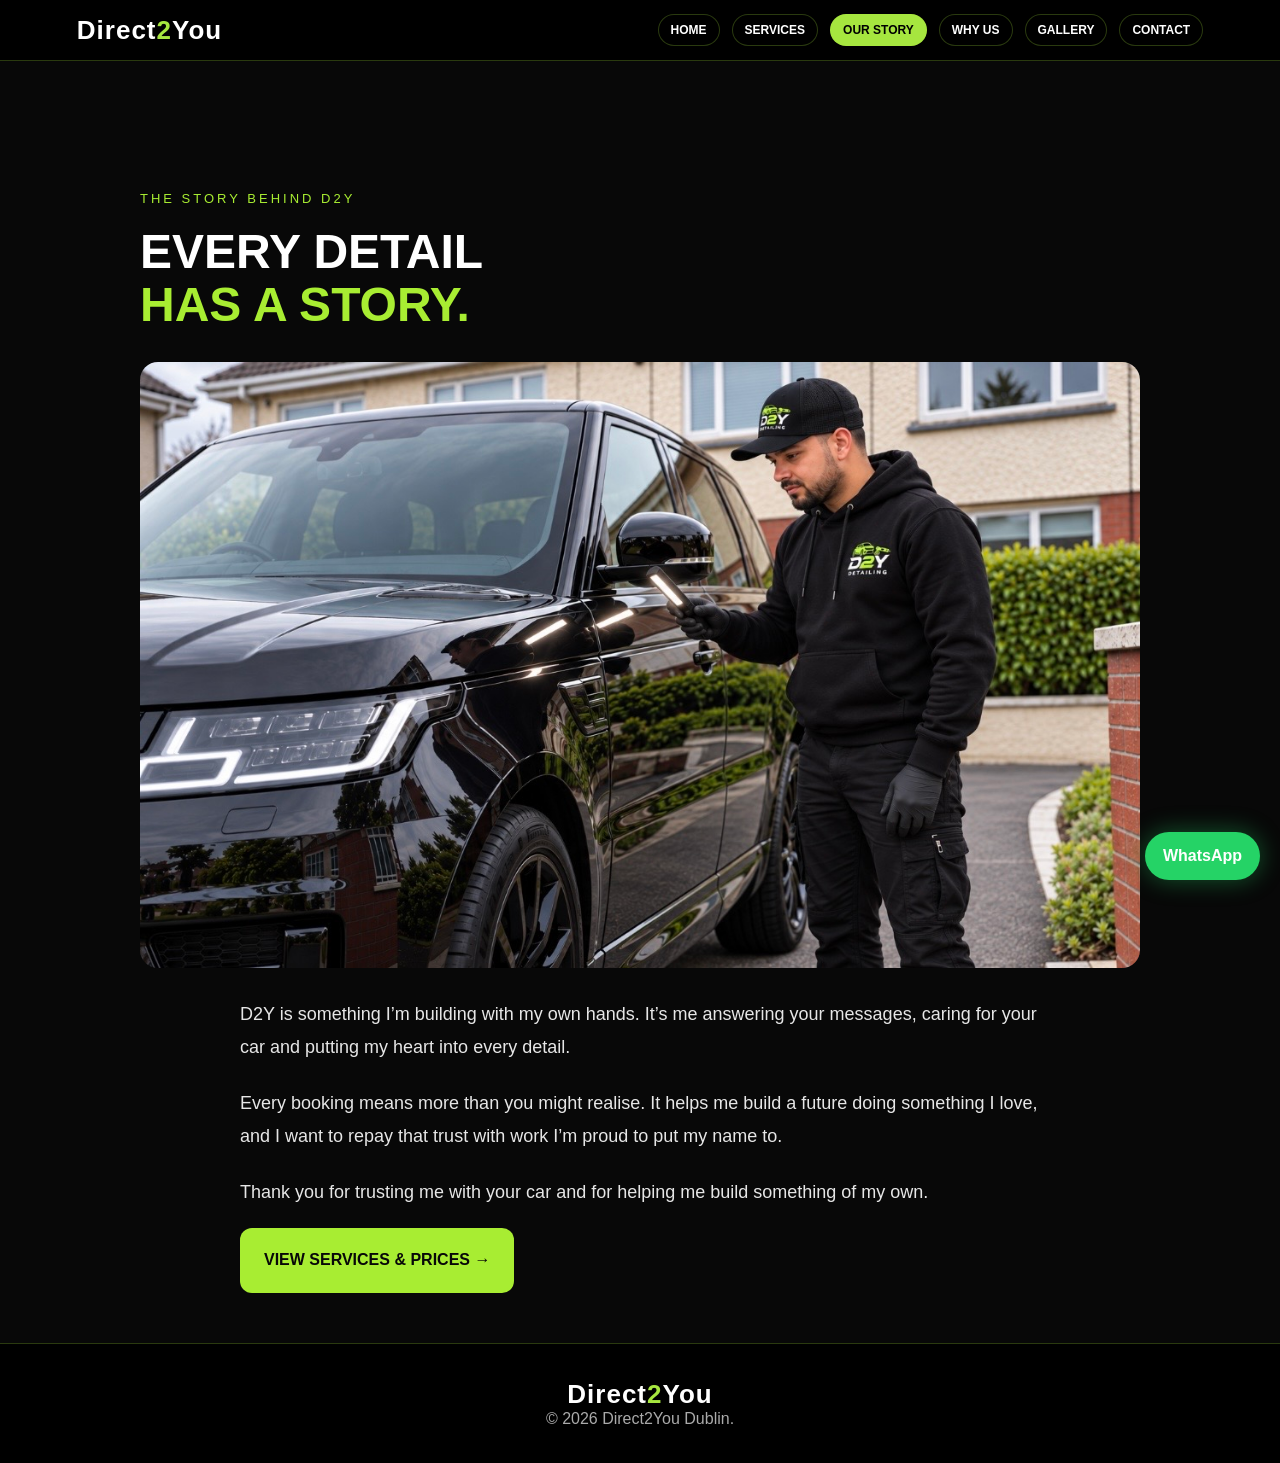
==== about.html @ a0db48a1 "Refactor media queries in about.html" ====
<!DOCTYPE html>
<html lang="en">
  <style>
@media (min-width: 769px) {
  header {
    position: relative !important;
  }

  main {
    margin-top: 0 !important;
    padding-top: 40px !important;
  }
}
</style>
<head>
<meta charset="UTF-8"><meta name="viewport" content="width=device-width, initial-scale=1.0">
<title>Our Story | Direct2You</title>
<link rel="stylesheet" href="style.css">
<style>
  @media (min-width: 701px) {
  main {
    padding-top: 130px !important;
  }

  main h1 {
    font-size: 48px !important;
  }

  main img {
    max-width: 1000px !important;
    height: auto !important;
  }
}
  @media (max-width: 700px) {
  header {
    position: relative !important;
    top: auto !important;
  }

  body {
    padding-top: 0 !important;
  }

  main {
    margin-top: 0 !important;
    padding: 30px 20px 90px !important;
  }

  main h1 {
    font-size: 34px !important;
    line-height: 1.12 !important;
    margin: 16px 0 24px !important;
  }

  main img {
    width: 100% !important;
    height: auto !important;
    border-radius: 14px !important;
  }

  main p {
    font-size: 16px !important;
    line-height: 1.65 !important;
  }

  main a {
    display: block !important;
    width: 100% !important;
    font-size: 15px !important;
    padding: 16px !important;
  }
}
</style>
</head>
<body>

<header>
<a class="brand" href="index.html">Direct<span>2</span>You</a>
<nav>
<a href="index.html">Home</a><a href="services.html">Services</a><a class="active" href="about.html">Our Story</a><a href="why.html">Why Us</a><a href="gallery.html">Gallery</a><a href="contact.html">Contact</a>
</nav>
</header>

<main style="background:#080808; color:#fff; padding:50px 20px;">
  <div style="max-width:1000px; margin:0 auto;">

    <p style="color:#a8ed32; letter-spacing:3px; font-size:13px;">
      THE STORY BEHIND D2Y
    </p>

    <h1 style="font-size:clamp(34px,7vw,72px); line-height:1.1; margin:20px 0 30px;">
      EVERY DETAIL<br>
      <span style="color:#a8ed32;">HAS A STORY.</span>
    </h1>

  <img
  src="Our-story.jpg..jpg"
  alt="The person behind D2Y inspecting a car"
  style="display:block; width:100%; max-width:750px; height:auto; margin:24px auto; border-radius:18px;"
>

    <div style="max-width:800px; margin:30px auto 0; font-size:18px; line-height:1.8; color:#e6e6e6;">

      <p>
        D2Y is something I’m building with my own hands.
        It’s me answering your messages, caring for your car
        and putting my heart into every detail.
      </p>

      <p style="margin-top:24px;">
        Every booking means more than you might realise.
        It helps me build a future doing something I love,
        and I want to repay that trust with work I’m proud
        to put my name to.
      </p>

      <p style="margin-top:24px;">
        Thank you for trusting me with your car and for
        helping me build something of my own.
      </p>

      <a
        href="services.html"
        style="display:inline-block; box-sizing:border-box; margin-top:20px; padding:18px 24px; background:#a8ed32; color:#080808; border-radius:12px; font-size:16px; font-weight:800; text-decoration:none; text-align:center;"
      >
        VIEW SERVICES &amp; PRICES →
      </a>

    </div>
  </div>
</main>

<footer><div class="brand">Direct<span>2</span>You</div><p>© 2026 Direct2You Dublin.</p></footer>
<a class="whatsapp-float" href="https://wa.me/353894439214">WhatsApp</a>
</body>
</html>
---- style.css ----
*{margin:0;padding:0;box-sizing:border-box;font-family:Arial,Helvetica,sans-serif}
body{background:#050505;color:#fff}
html{scroll-behavior:smooth}
:root{--green:#a6e63f;--soft:#cfcfcf}

header{position:fixed;top:0;left:0;width:100%;z-index:999;background:rgba(0,0,0,.86);backdrop-filter:blur(16px);border-bottom:1px solid rgba(166,230,63,.25);padding:14px 6%;display:flex;justify-content:space-between;align-items:center}
.brand{font-size:26px;font-weight:900;letter-spacing:1px;color:#fff;text-decoration:none}
.brand span{color:var(--green)}
nav{display:flex;gap:12px;flex-wrap:wrap;justify-content:center}
nav a{color:#fff;text-decoration:none;font-size:12px;text-transform:uppercase;font-weight:800;padding:8px 12px;border-radius:20px;border:1px solid rgba(166,230,63,.25);background:rgba(0,0,0,.35)}
nav a:hover,nav a.active{background:var(--green);color:#000}

.hero{min-height:100vh;background:radial-gradient(circle at 25% 45%,rgba(166,230,63,.28),transparent 30%),linear-gradient(rgba(0,0,0,.35),rgba(0,0,0,.95)),url("https://images.unsplash.com/photo-1607860108855-64acf2078ed9?auto=format&fit=crop&w=1600&q=80") center/cover no-repeat;display:flex;align-items:center;padding:130px 8% 80px}
.hero-content{max-width:780px}
.badge{display:inline-block;color:var(--green);border:1px solid rgba(166,230,63,.45);padding:8px 15px;border-radius:50px;font-size:12px;letter-spacing:2px;text-transform:uppercase;margin-bottom:24px;background:rgba(0,0,0,.55)}
.hero h1,.page-hero h1{font-size:72px;line-height:.95;text-transform:uppercase;margin-bottom:22px}
.hero h1 span,.page-hero h1 span{color:var(--green);text-shadow:0 0 25px rgba(166,230,63,.5)}
.hero p,.page-hero p{font-size:18px;color:#ddd;max-width:650px;margin-bottom:34px}

.page-hero{min-height:55vh;background:radial-gradient(circle at center,rgba(166,230,63,.22),transparent 35%),linear-gradient(rgba(0,0,0,.65),rgba(0,0,0,.96)),url("https://images.unsplash.com/photo-1503376780353-7e6692767b70?auto=format&fit=crop&w=1600&q=80") center/cover no-repeat;display:flex;align-items:center;padding:130px 8% 70px;text-align:left}

.btn{display:inline-block;background:var(--green);color:#000;padding:15px 28px;border-radius:8px;text-decoration:none;font-weight:900;box-shadow:0 0 25px rgba(166,230,63,.35);transition:.3s}
.btn:hover{background:#fff;transform:translateY(-3px)}
.btn-outline{display:inline-block;color:#fff;padding:14px 26px;border-radius:8px;text-decoration:none;font-weight:900;border:1px solid rgba(255,255,255,.35);margin-left:12px}

section{padding:90px 8%}
.dark{background:#080808}
.section-title{text-align:center;max-width:800px;margin:0 auto 55px}
.section-title h2{font-size:42px;text-transform:uppercase;margin-bottom:14px}
.section-title span{color:var(--green)}
.section-title p{color:var(--soft)}

.grid{display:grid;grid-template-columns:repeat(auto-fit,minmax(240px,1fr));gap:24px}
.card{background:linear-gradient(180deg,#171717,#080808);border:1px solid rgba(166,230,63,.22);padding:32px;border-radius:20px;box-shadow:0 0 35px rgba(0,0,0,.45);transition:.3s}
.card:hover{transform:translateY(-7px);border-color:var(--green)}
.card h3{color:var(--green);font-size:24px;margin-bottom:18px}
.card ul{list-style:none;margin-bottom:24px}
.card li{color:#ddd;margin-bottom:11px}
.price{font-size:22px;font-weight:900}
.featured{border:1px solid var(--green);position:relative}
.featured::before{content:"Most Popular";position:absolute;top:-14px;right:20px;background:var(--green);color:#000;padding:7px 13px;border-radius:50px;font-size:12px;font-weight:900}

.split{display:grid;grid-template-columns:1fr 1fr;gap:55px;align-items:center}
.split img,.gallery img{width:100%;border-radius:24px;border:1px solid rgba(166,230,63,.3);box-shadow:0 0 45px rgba(166,230,63,.13);object-fit:cover}
.split img{height:460px}
.split h2{font-size:42px;margin-bottom:20px}
.split h2 span{color:var(--green)}
.split p{color:#ccc;margin-bottom:16px;line-height:1.7}

.gallery{display:grid;grid-template-columns:repeat(auto-fit,minmax(260px,1fr));gap:24px}
.gallery img{height:280px}

.video-box video{width:100%;border-radius:24px;border:1px solid rgba(166,230,63,.3);box-shadow:0 0 45px rgba(166,230,63,.13)}

.offer{background:var(--green);color:#000;text-align:center;padding:14px;font-weight:900;margin-top:70px}

footer{background:#000;text-align:center;padding:35px 8%;border-top:1px solid rgba(166,230,63,.25);color:#aaa}
.whatsapp-float{position:fixed;right:20px;bottom:20px;background:#25D366;color:#fff;padding:15px 18px;border-radius:50px;text-decoration:none;font-weight:900;z-index:2000;box-shadow:0 0 25px rgba(37,211,102,.4)}

@media(max-width:768px){
header{flex-direction:column;gap:10px;padding:12px 4%}
.brand{font-size:24px}
nav{gap:8px}
nav a{font-size:10px;padding:7px 9px}
.hero{padding:155px 6% 70px}
.hero h1,.page-hero h1{font-size:46px}
.hero p,.page-hero p{font-size:16px}
.btn-outline{margin-left:0;margin-top:12px}
section{padding:75px 6%}
.section-title h2{font-size:32px}
.split{grid-template-columns:1fr}
.split img{height:330px}
}
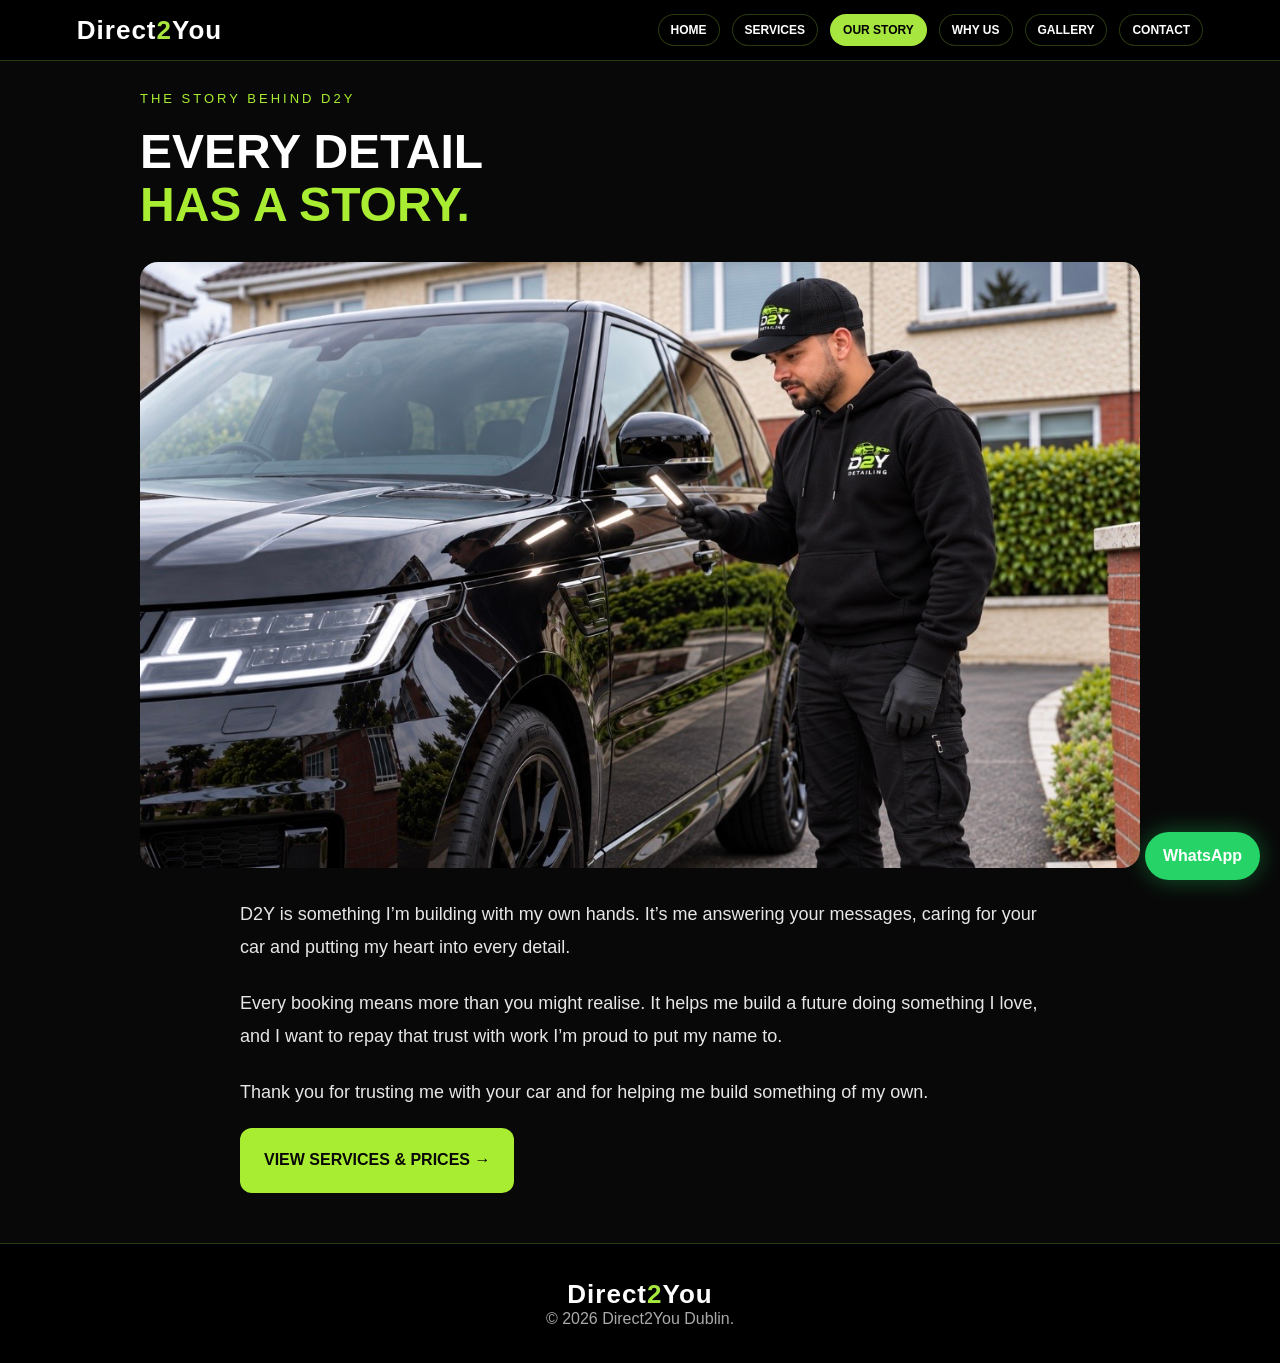
==== commit 5619fe37: "Reduce top padding for main section in about.html" ====
--- a/about.html
+++ b/about.html
@@ -19,7 +19,7 @@
 <style>
   @media (min-width: 701px) {
   main {
-    padding-top: 130px !important;
+    padding-top: 30px !important;
   }
 
   main h1 {
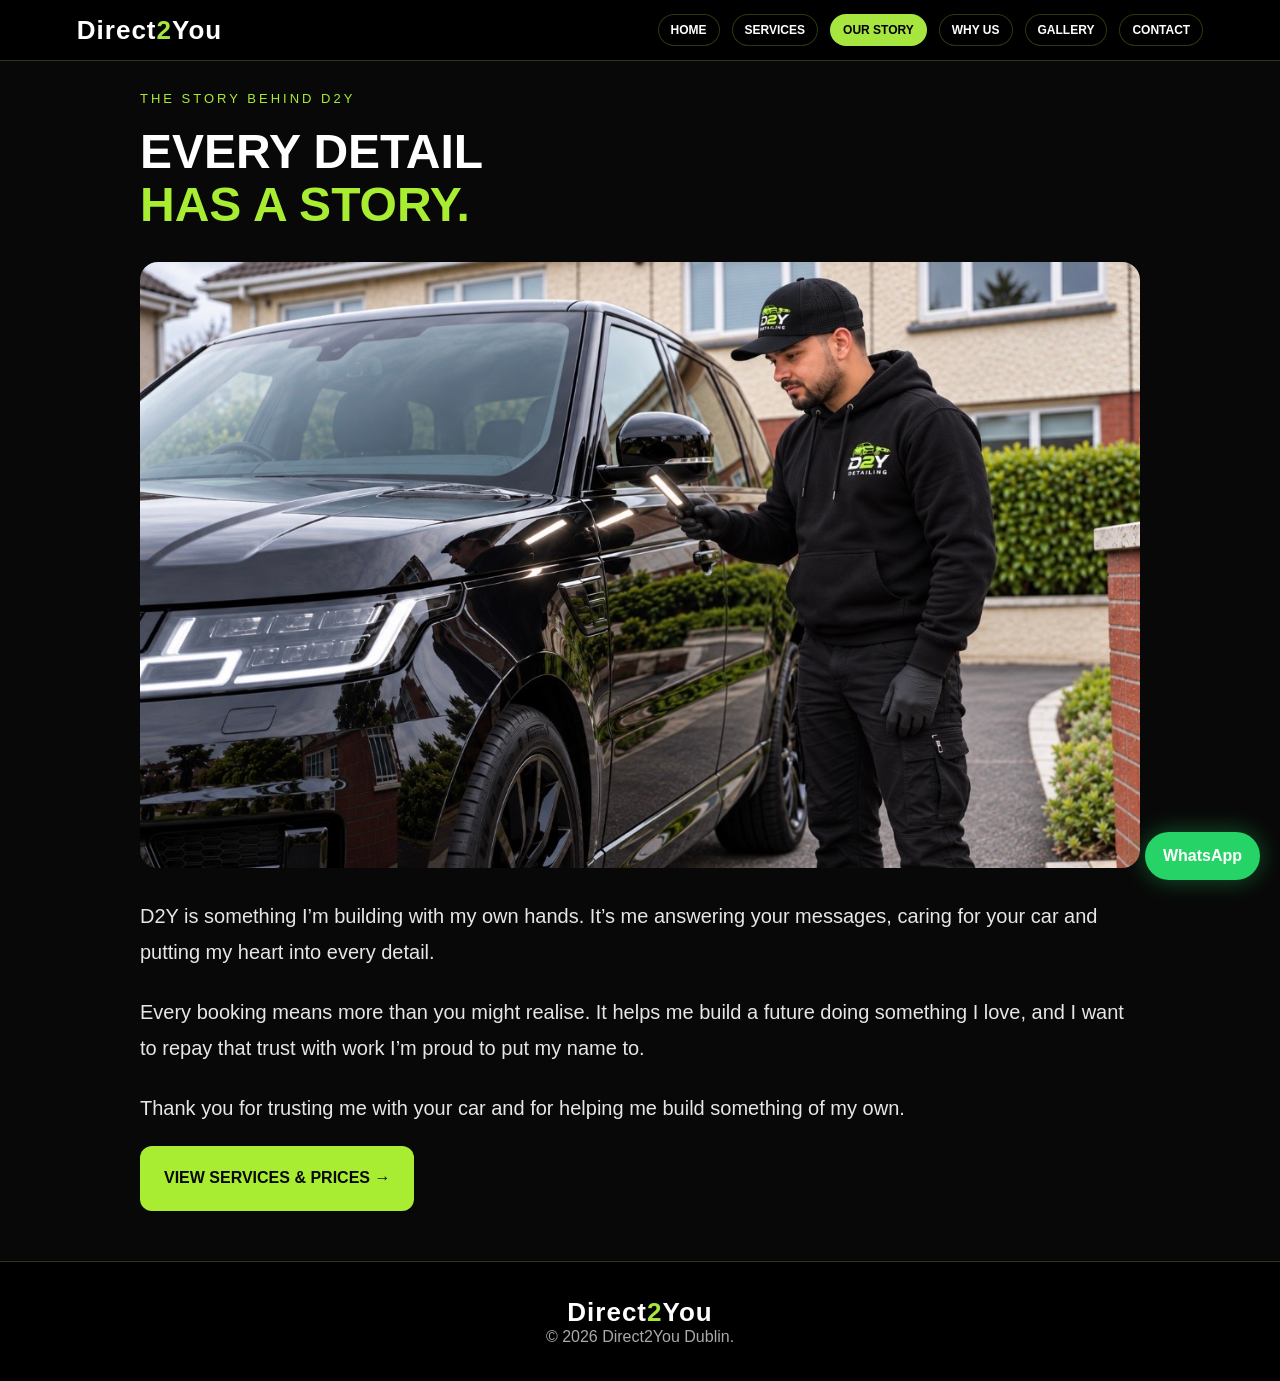
==== commit 8ae9e2ff: "Update styling and layout in about.html" ====
--- a/about.html
+++ b/about.html
@@ -99,7 +99,7 @@
   style="display:block; width:100%; max-width:750px; height:auto; margin:24px auto; border-radius:18px;"
 >
 
-    <div style="max-width:800px; margin:30px auto 0; font-size:18px; line-height:1.8; color:#e6e6e6;">
+<div style="max-width:1000px; margin:30px auto 0; font-size:20px; line-height:1.8; color:#e6e6e6;">
 
       <p>
         D2Y is something I’m building with my own hands.
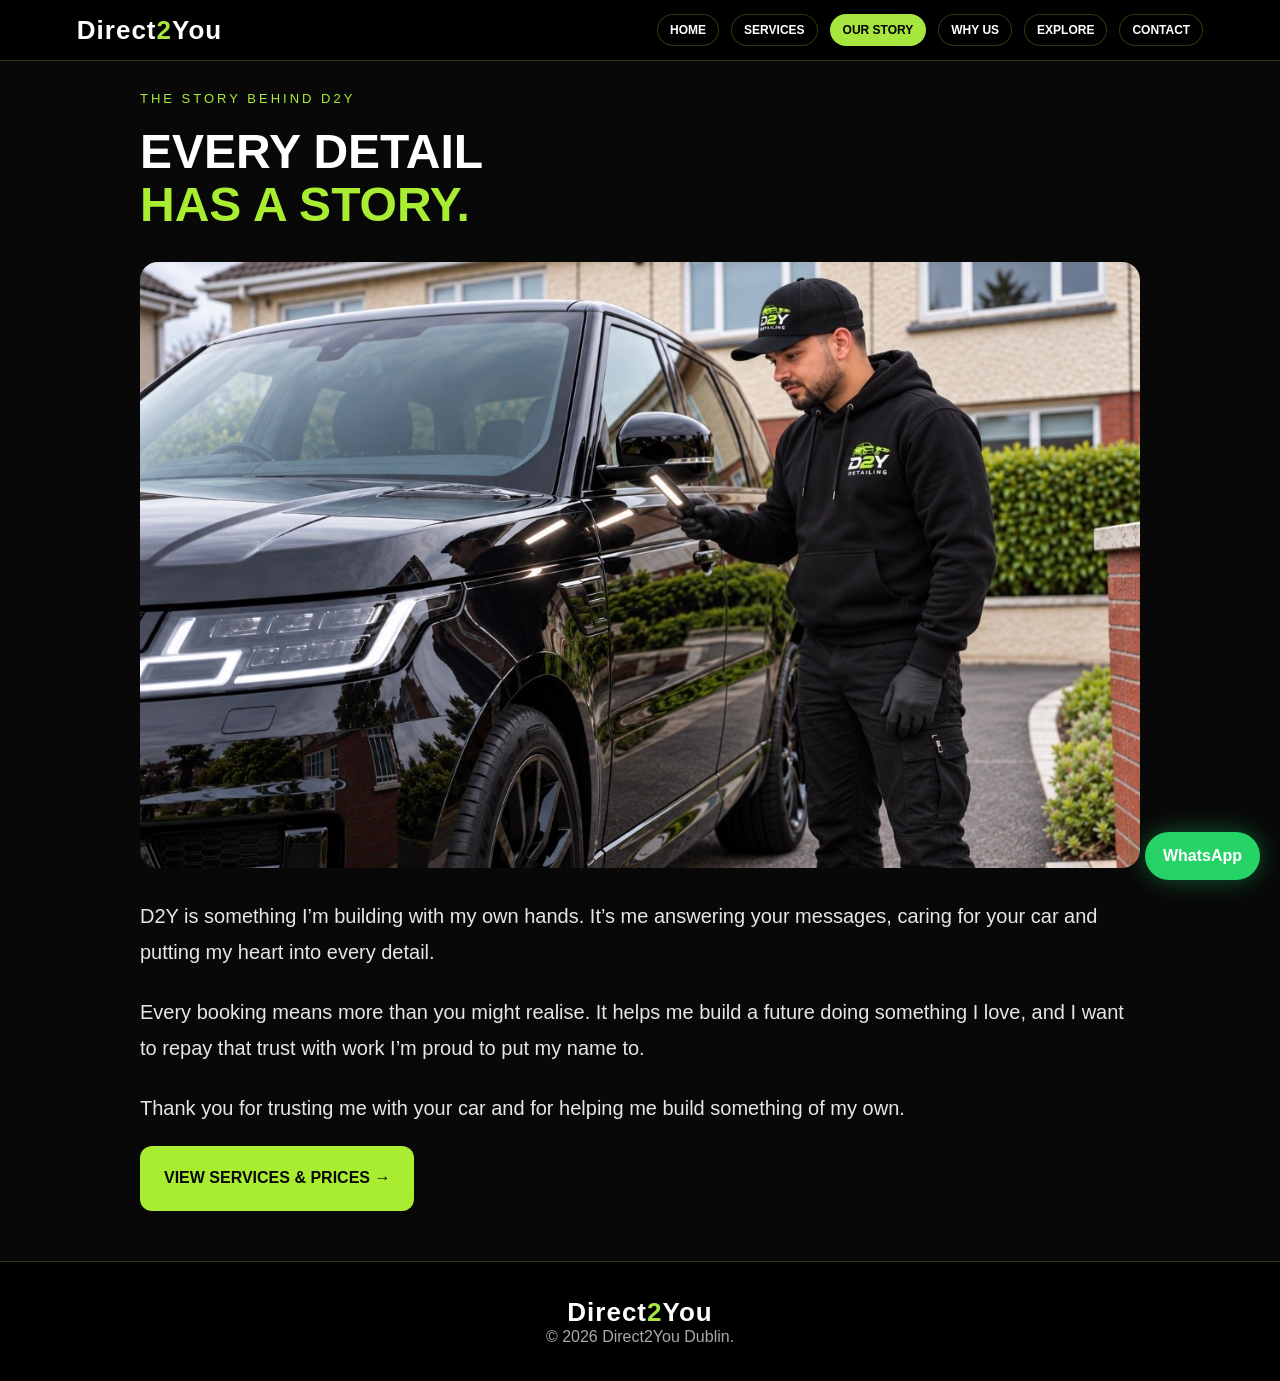
==== commit f2879f44: "Update about.html" ====
--- a/about.html
+++ b/about.html
@@ -77,7 +77,7 @@
 <header>
 <a class="brand" href="index.html">Direct<span>2</span>You</a>
 <nav>
-<a href="index.html">Home</a><a href="services.html">Services</a><a class="active" href="about.html">Our Story</a><a href="why.html">Why Us</a><a href="gallery.html">Gallery</a><a href="contact.html">Contact</a>
+<a href="index.html">Home</a><a href="services.html">Services</a><a class="active" href="about.html">Our Story</a><a href="why.html">Why Us</a><a href="gallery.html">Explore</a><a href="contact.html">Contact</a>
 </nav>
 </header>
 
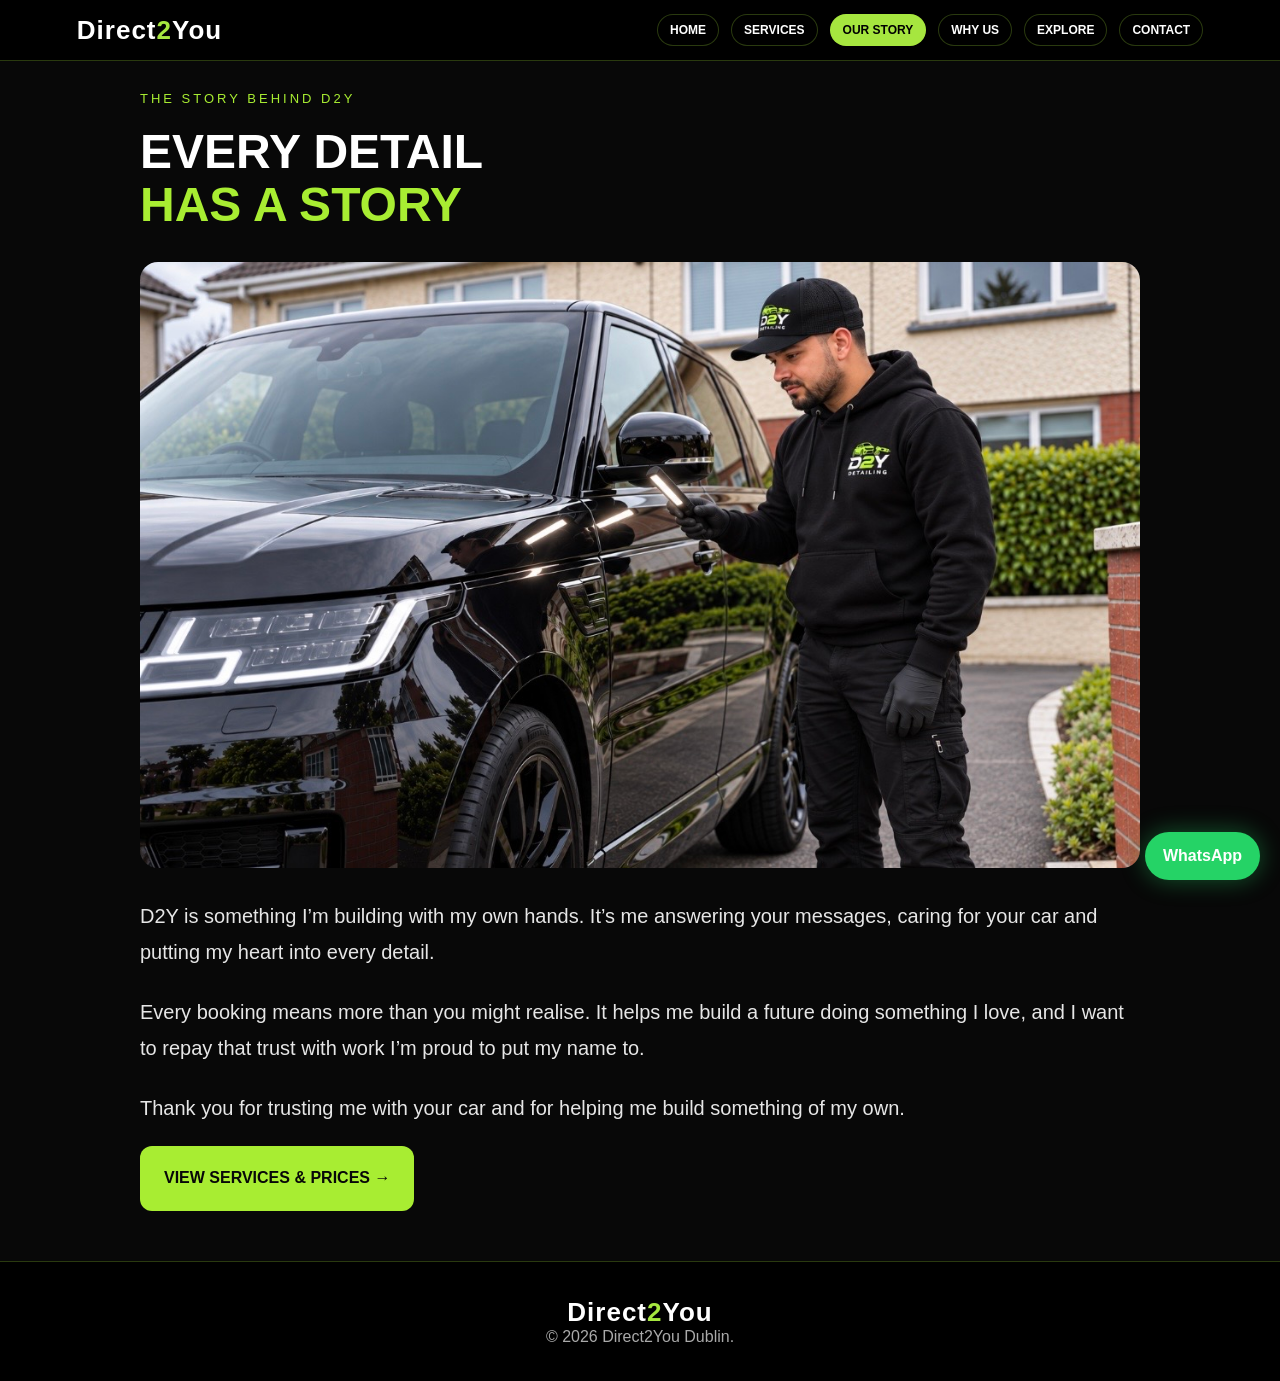
==== commit f88740fa: "Refactor about.html structure and styles" ====
--- a/about.html
+++ b/about.html
@@ -1,6 +1,12 @@
 <!DOCTYPE html>
 <html lang="en">
-  <style>
+<head>
+<meta charset="UTF-8">
+<meta name="viewport" content="width=device-width, initial-scale=1.0">
+<title>Our Story | Direct2You</title>
+<link rel="stylesheet" href="style.css">
+
+<style>
 @media (min-width: 769px) {
   header {
     position: relative !important;
@@ -11,13 +17,8 @@
     padding-top: 40px !important;
   }
 }
-</style>
-<head>
-<meta charset="UTF-8"><meta name="viewport" content="width=device-width, initial-scale=1.0">
-<title>Our Story | Direct2You</title>
-<link rel="stylesheet" href="style.css">
-<style>
-  @media (min-width: 701px) {
+
+@media (min-width: 701px) {
   main {
     padding-top: 30px !important;
   }
@@ -31,7 +32,8 @@
     height: auto !important;
   }
 }
-  @media (max-width: 700px) {
+
+@media (max-width: 700px) {
   header {
     position: relative !important;
     top: auto !important;
@@ -72,13 +74,19 @@
 }
 </style>
 </head>
+
 <body>
 
 <header>
-<a class="brand" href="index.html">Direct<span>2</span>You</a>
-<nav>
-<a href="index.html">Home</a><a href="services.html">Services</a><a class="active" href="about.html">Our Story</a><a href="why.html">Why Us</a><a href="gallery.html">Explore</a><a href="contact.html">Contact</a>
-</nav>
+  <a class="brand" href="index.html">Direct<span>2</span>You</a>
+  <nav>
+    <a href="index.html">Home</a>
+    <a href="services.html">Services</a>
+    <a class="active" href="about.html">Our Story</a>
+    <a href="why.html">Why Us</a>
+    <a href="gallery.html">Explore</a>
+    <a href="contact.html">Contact</a>
+  </nav>
 </header>
 
 <main style="background:#080808; color:#fff; padding:50px 20px;">
@@ -90,16 +98,16 @@
 
     <h1 style="font-size:clamp(34px,7vw,72px); line-height:1.1; margin:20px 0 30px;">
       EVERY DETAIL<br>
-      <span style="color:#a8ed32;">HAS A STORY.</span>
+      <span style="color:#a8ed32;">HAS A STORY</span>
     </h1>
 
-  <img
-  src="Our-story.jpg..jpg"
-  alt="The person behind D2Y inspecting a car"
-  style="display:block; width:100%; max-width:750px; height:auto; margin:24px auto; border-radius:18px;"
->
+    <img
+      src="Our-story.jpg..jpg"
+      alt="The person behind D2Y inspecting a car"
+      style="display:block; width:100%; max-width:750px; height:auto; margin:24px auto; border-radius:18px;"
+    >
 
-<div style="max-width:1000px; margin:30px auto 0; font-size:20px; line-height:1.8; color:#e6e6e6;">
+    <div style="max-width:1000px; margin:30px auto 0; font-size:20px; line-height:1.8; color:#e6e6e6;">
 
       <p>
         D2Y is something I’m building with my own hands.
@@ -130,7 +138,12 @@
   </div>
 </main>
 
-<footer><div class="brand">Direct<span>2</span>You</div><p>© 2026 Direct2You Dublin.</p></footer>
+<footer>
+  <div class="brand">Direct<span>2</span>You</div>
+  <p>© 2026 Direct2You Dublin.</p>
+</footer>
+
 <a class="whatsapp-float" href="https://wa.me/353894439214">WhatsApp</a>
+
 </body>
 </html>
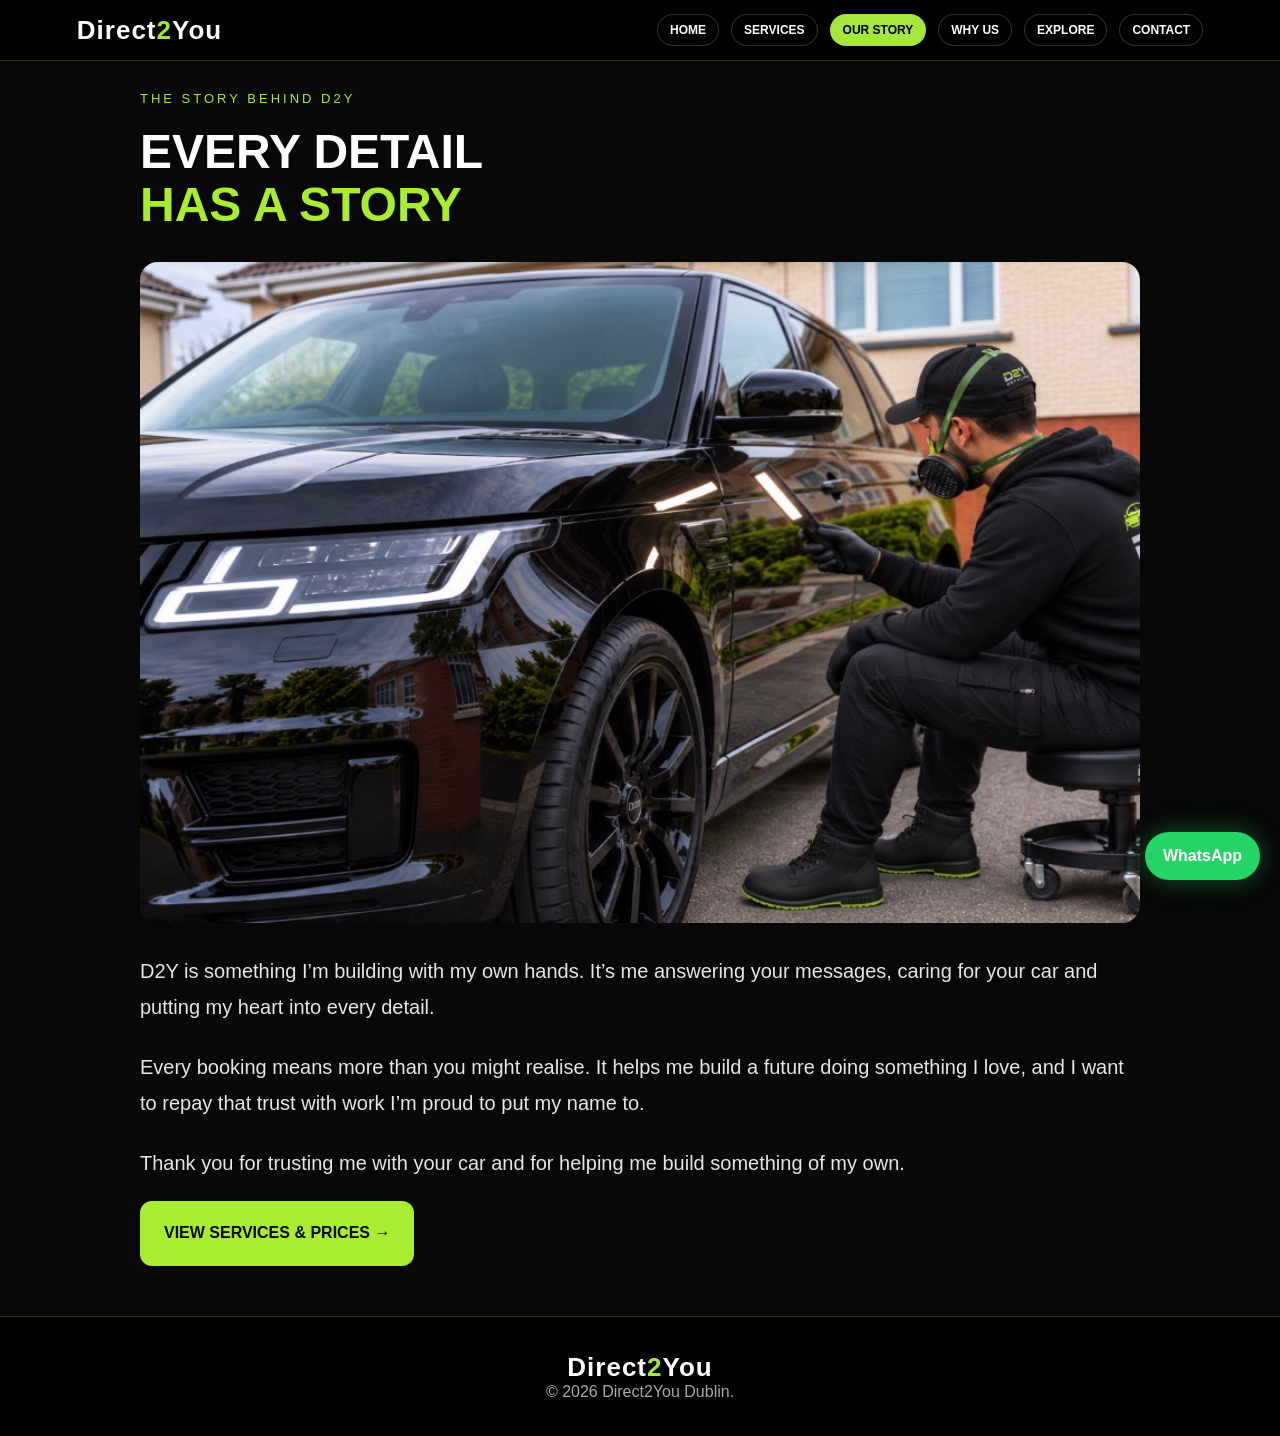
==== commit e6b60ceb: "Update image source and fix HTML closing tag" ====
--- a/about.html
+++ b/about.html
@@ -102,7 +102,7 @@
     </h1>
 
     <img
-      src="Our-story.jpg..jpg"
+      src="D2Y-paint-inspection.jpg"
       alt="The person behind D2Y inspecting a car"
       style="display:block; width:100%; max-width:750px; height:auto; margin:24px auto; border-radius:18px;"
     >
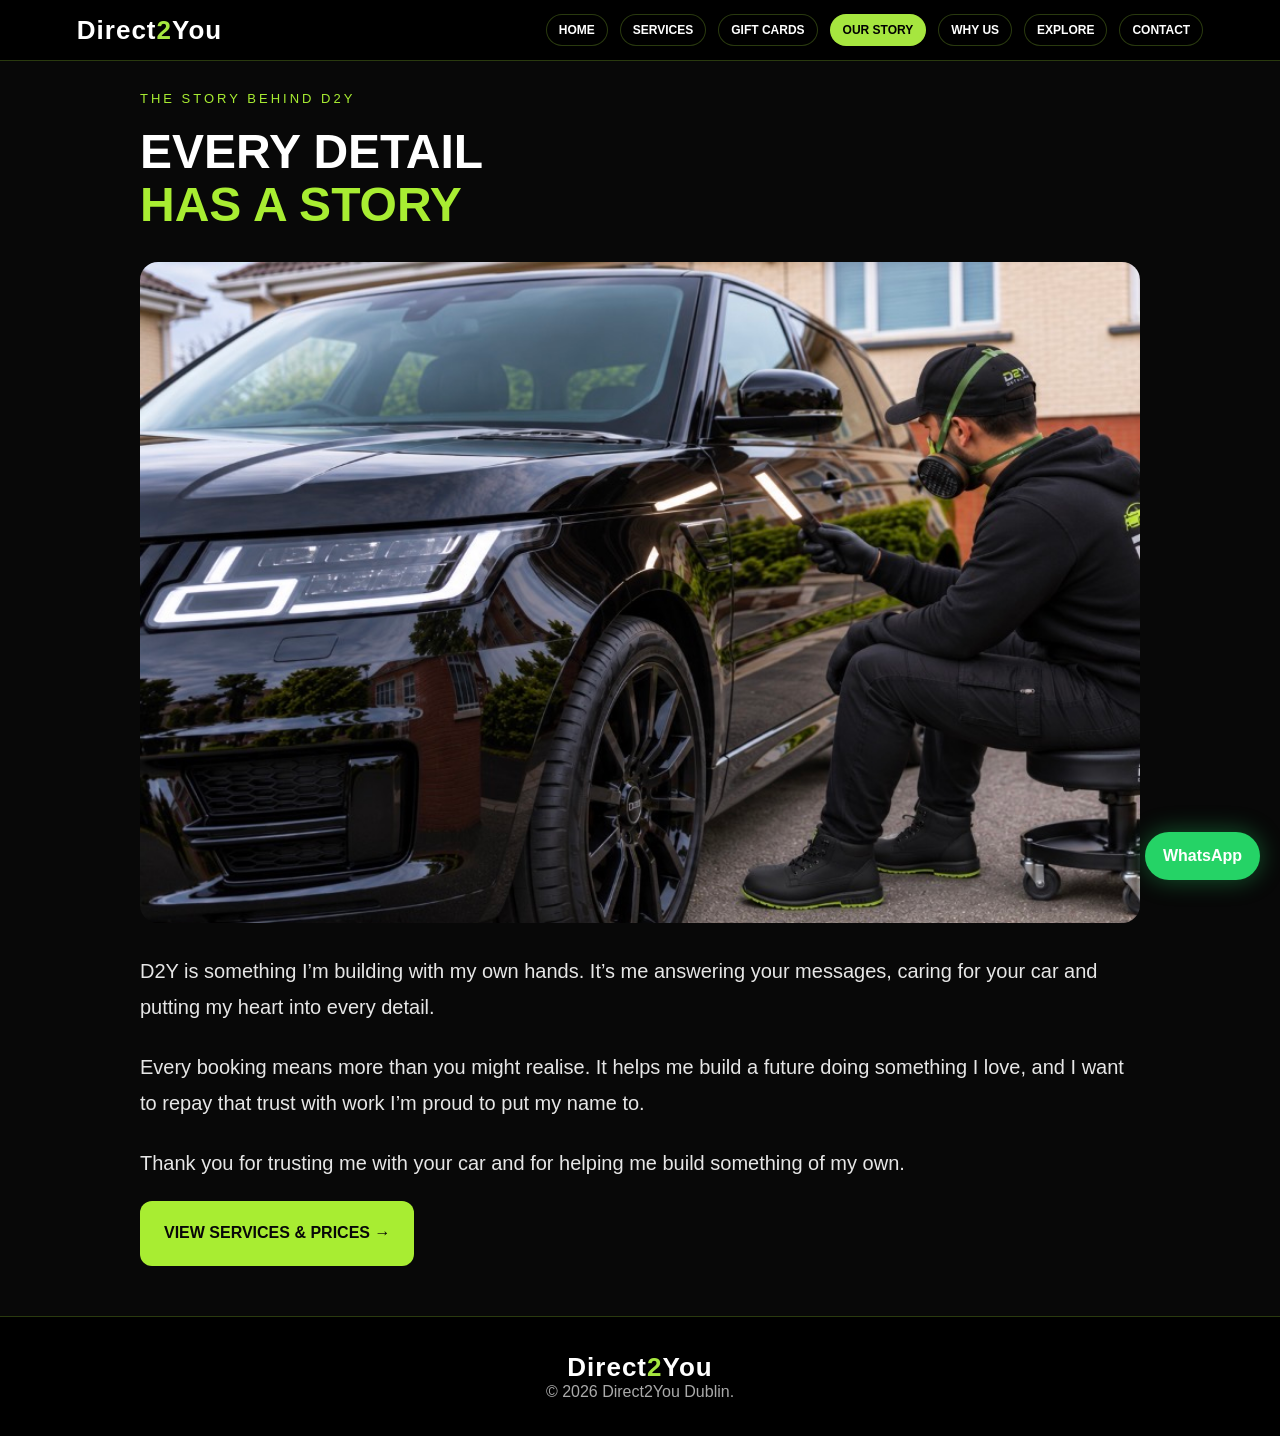
==== commit ab784ea4: "Add 'Gift Cards' link to navigation menu" ====
--- a/about.html
+++ b/about.html
@@ -82,6 +82,7 @@
   <nav>
     <a href="index.html">Home</a>
     <a href="services.html">Services</a>
+    <a href="gift-cards.html">Gift Cards</a>
     <a class="active" href="about.html">Our Story</a>
     <a href="why.html">Why Us</a>
     <a href="gallery.html">Explore</a>
